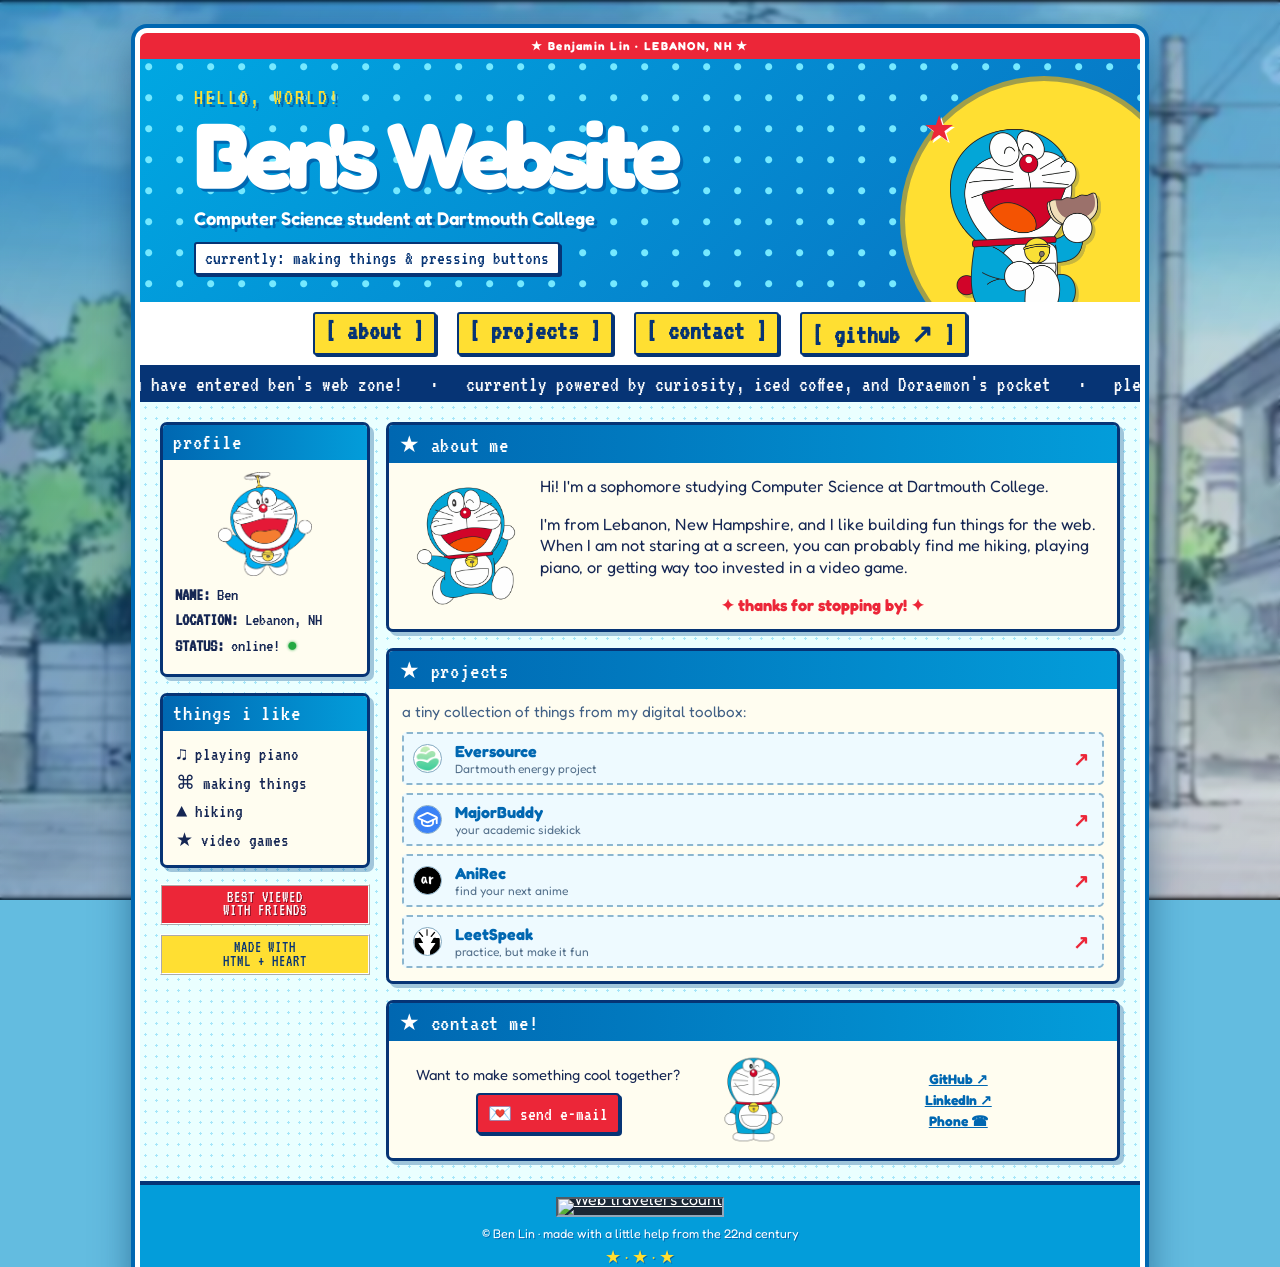
==== alternative-version/index.html @ bcbeec0c "doraemon theme" ====
<!DOCTYPE html>
<html lang="en">
<head>
  <meta charset="UTF-8">
  <meta name="viewport" content="width=device-width, initial-scale=1.0">
  <meta http-equiv="refresh" content="0; url=../alternative-version.html">
  <title>Opening the alternative version…</title>
  <link rel="canonical" href="../alternative-version.html">
</head>
<body>
  <p>Opening the <a href="../alternative-version.html">alternative version</a>…</p>
</body>
</html>
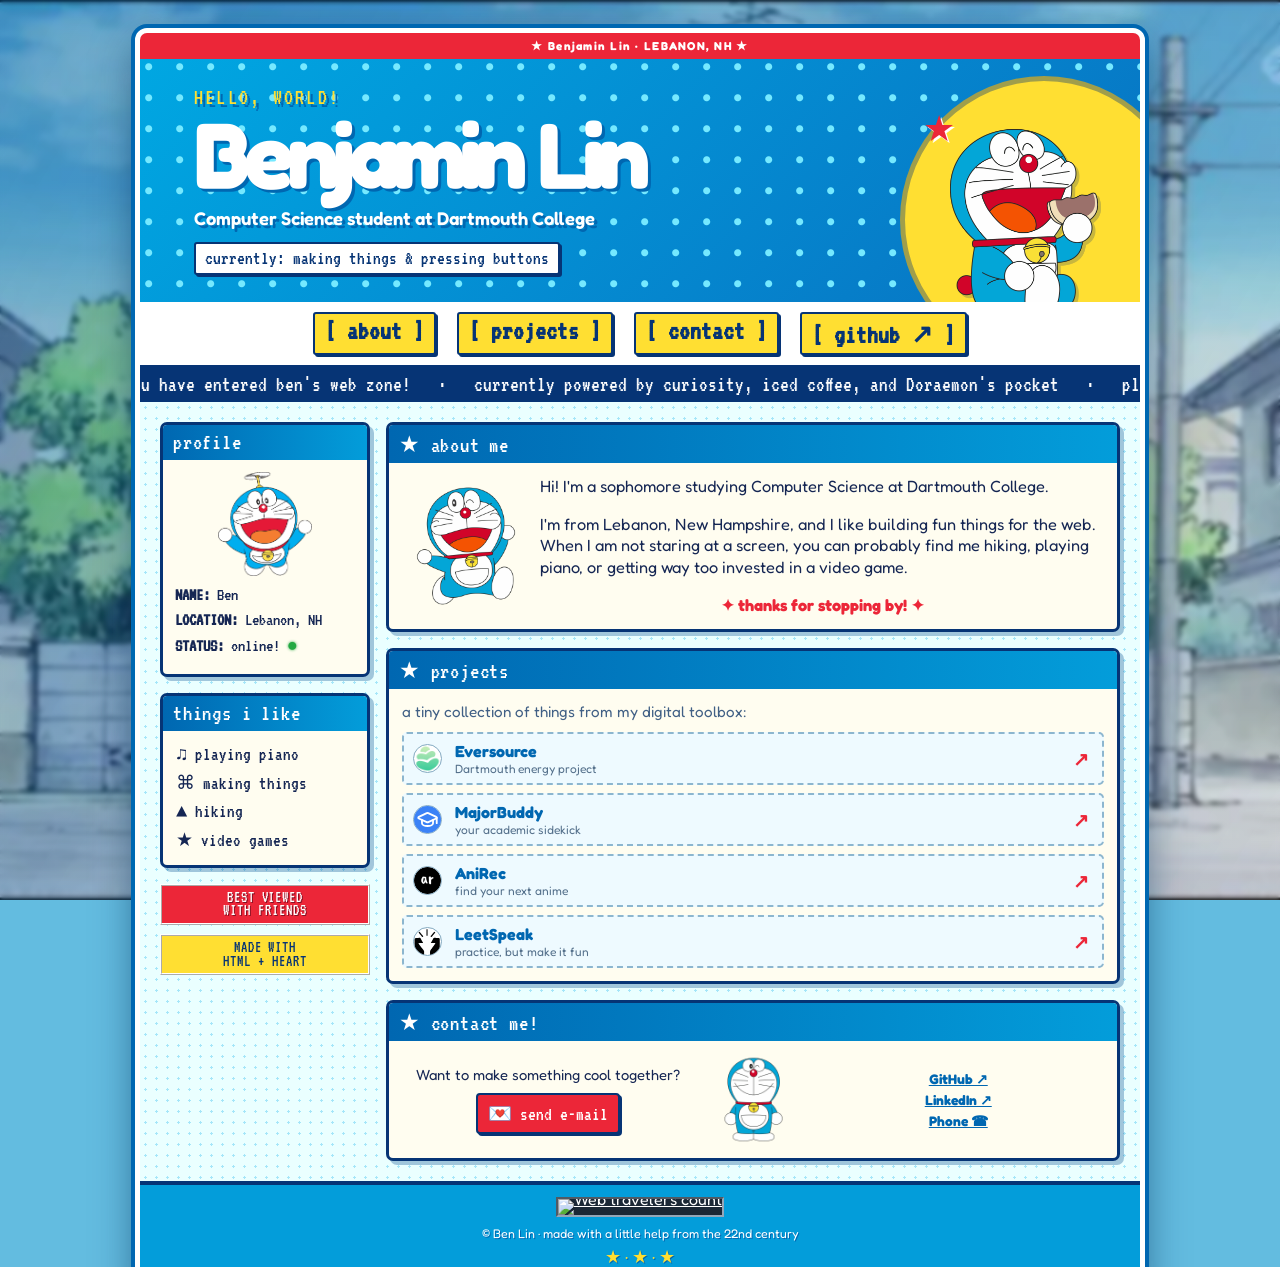
==== commit 93ed4850: "metadata" ====
--- a/alternative-version/index.html
+++ b/alternative-version/index.html
@@ -3,6 +3,16 @@
 <head>
   <meta charset="UTF-8">
   <meta name="viewport" content="width=device-width, initial-scale=1.0">
+  <meta name="description" content="Benjamin Lin's alternative website version.">
+  <meta property="og:title" content="Benjamin Lin — Alternative Version">
+  <meta property="og:description" content="Benjamin Lin's alternative website version.">
+  <meta property="og:image" content="https://benitolinito.github.io/images/dorayaki.png">
+  <meta property="og:url" content="https://benitolinito.github.io/alternative-version/">
+  <meta property="og:type" content="website">
+  <meta name="twitter:card" content="summary">
+  <meta name="twitter:title" content="Benjamin Lin — Alternative Version">
+  <meta name="twitter:description" content="Benjamin Lin's alternative website version.">
+  <meta name="twitter:image" content="https://benitolinito.github.io/images/dorayaki.png">
   <meta http-equiv="refresh" content="0; url=../alternative-version.html">
   <title>Opening the alternative version…</title>
   <link rel="canonical" href="../alternative-version.html">
